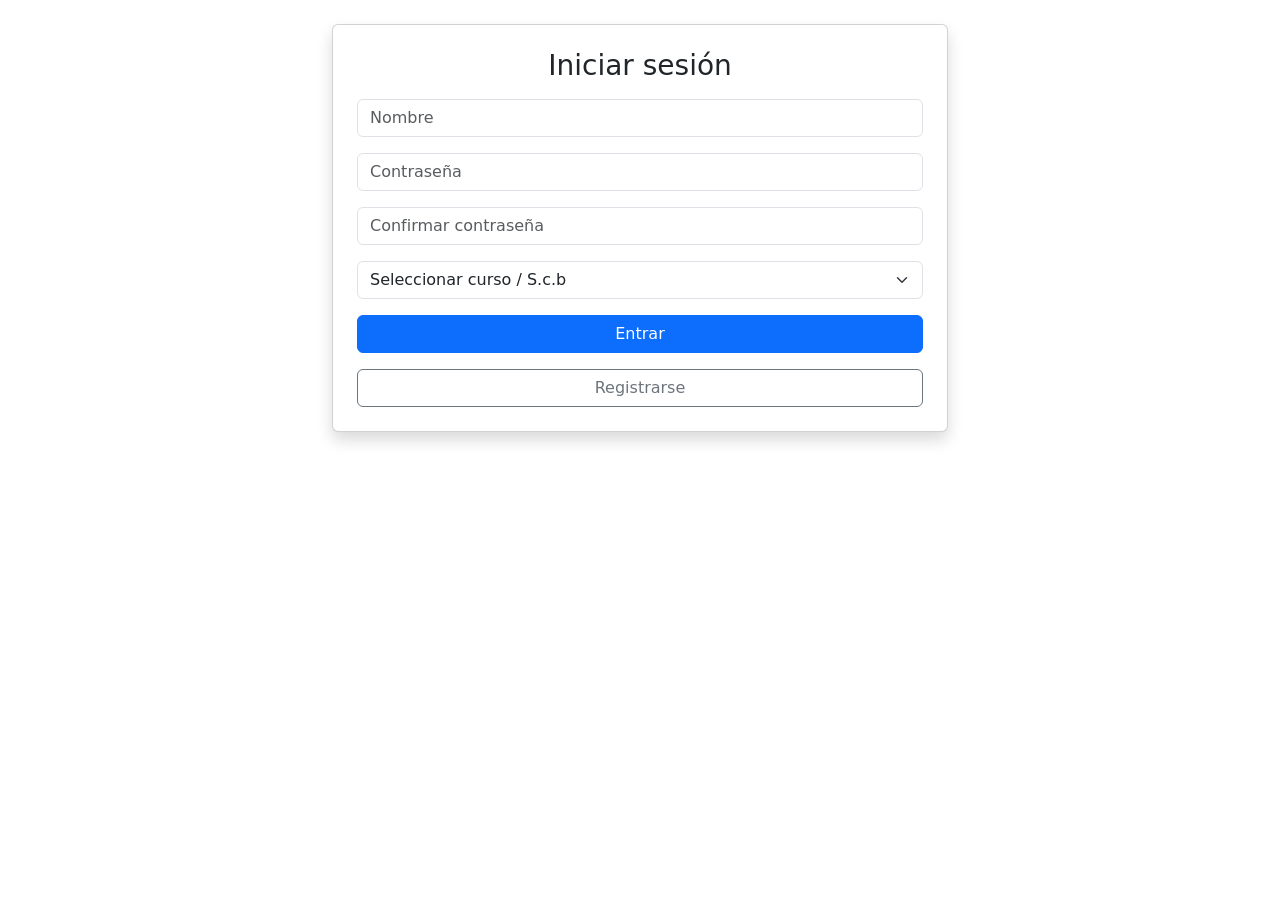
==== login.html @ 497bd553 "reestructurar el proyecto kiosco" ====
<!DOCTYPE html>
<html lang="es">
<head>
  <meta charset="UTF-8">
  <title>Login</title>
  <meta name="viewport" content="width=device-width, initial-scale=1.0">

  <!-- Bootstrap -->
  <link href="https://cdn.jsdelivr.net/npm/bootstrap@5.3.0/dist/css/bootstrap.min.css" rel="stylesheet">

  <link rel="stylesheet" href="login.css">

</head>

<body>

<!--                  display="" id="loginBox"-->
 <div class="container mt-4" style="max-width: 50%;  min-width: 100PX;">

   <div class="card p-4 shadow">

      <h3 class="text-center mb-3">
        Iniciar sesión
      </h3>

    <!-- NOMBRE -->

   <input
    type="text"
    id="nombre"
    class="form-control mb-3"
    placeholder="Nombre">

    <!-- CONTRASEÑA -->

   <input
      type="password"
      id="password"
      class="form-control mb-3"
      placeholder="Contraseña">

    <!-- CONFIRMAR CONTRASEÑA -->

    <input
      type="password"
      id="passwordConfirm"
      class="form-control mb-3"
      placeholder="Confirmar contraseña">

    <!-- CURSO -->

    <select
      id="curso"
      class="form-select mb-3">

     <option value="">Seleccionar curso / S.c.b</option>

     <option>sala de profesores</option>
     <option>coordinacion</option>
     <option>bliblioteca</option>
     <option>profesores</option>
     <option>ATD</option>

     <option>1ºA</option>
     <option>1ºB</option>
     <option>1ºC</option>

     <option>2ºA</option>
     <option>2ºB</option>
     <option>2ºC</option>

     <option>3ºA</option>
     <option>3ºB</option>
     <option>3ºC</option>

     <option>4ºAlimentos</option>
     <option>4ºProgramación</option>
     <option>4ºComunicación</option>

     <option>5ºAlimentos</option>
     <option>5ºProgramación</option>
     <option>5ºComunicación</option>

     <option>6ºAlimentos</option>
     <option>6ºProgramación</option>
     <option>6ºComunicación</option>

     <option>7ºAlimentos</option>
     <option>7ºProgramación</option>

    </select>

<!-- BOTON -->

  <button
   class="btn btn-primary w-100"
   onclick="login()">

   Entrar

  </button>

  <button
   class="btn btn-outline-secondary w-100 mt-3"
   onclick="registrarse()">

   Registrarse

   </button>

  </div>

 </div>
</body>

<script src="javascrip.js"></script>
<script src="https://cdn.jsdelivr.net/npm/bootstrap@5.3.0/dist/js/bootstrap.bundle.min.js"></script>

</html>
---- login.css ----
#login_Box {
  min-height: calc(100vh - 30px);
  display: flex;
  align-items: center;
  justify-content: center;
  padding: 1.5rem;
}

#login_Box .card {
  width: 10%;
  max-width: 100px;
  border: none;
  border-radius: 28px;
  padding: 2rem;
  background: rgba(255, 255, 255, 0.98);
  box-shadow: 0 24px 60px rgba(15, 23, 42, 0.12);
}

#login_Box h3 {
  margin-bottom: 1.5rem;
  font-size: 2rem;
  font-weight: 800;
  letter-spacing: -0.02em;
  color: #0f172a;
}

#login_Box .form-control,
#login_Box .form-select,
#login_Box .btn {
  border-radius: 16px;
}

#login_Box .form-control,
#login_Box .form-select {
  border: 1px solid rgba(148, 163, 184, 0.28);
  padding: 1rem 1.1rem;
  transition: border-color 0.25s ease, box-shadow 0.25s ease;
}

#login_Box .form-control:focus,
#login_Box .form-select:focus {
  border-color: #4f46e5;
  box-shadow: 0 0 0 0.2rem rgba(79, 70, 229, 0.18);
  outline: none;
}

#login_Box .btn-primary {
  background: linear-gradient(135deg, #4f46e5, #2563eb);
  border: none;
  padding: 1rem 1.2rem;
  font-weight: 700;
  box-shadow: 0 18px 35px rgba(59, 130, 246, 0.18);
}

#login_Box .btn-primary:hover,
#login_Box .btn-primary:focus {
  background: linear-gradient(135deg, #4338ca, #1d4ed8);
}

#login_Box input::placeholder {
  color: #64748b;
}

#login_Box .card p {
  margin-bottom: 0.5rem;
  color: #64748b;
}
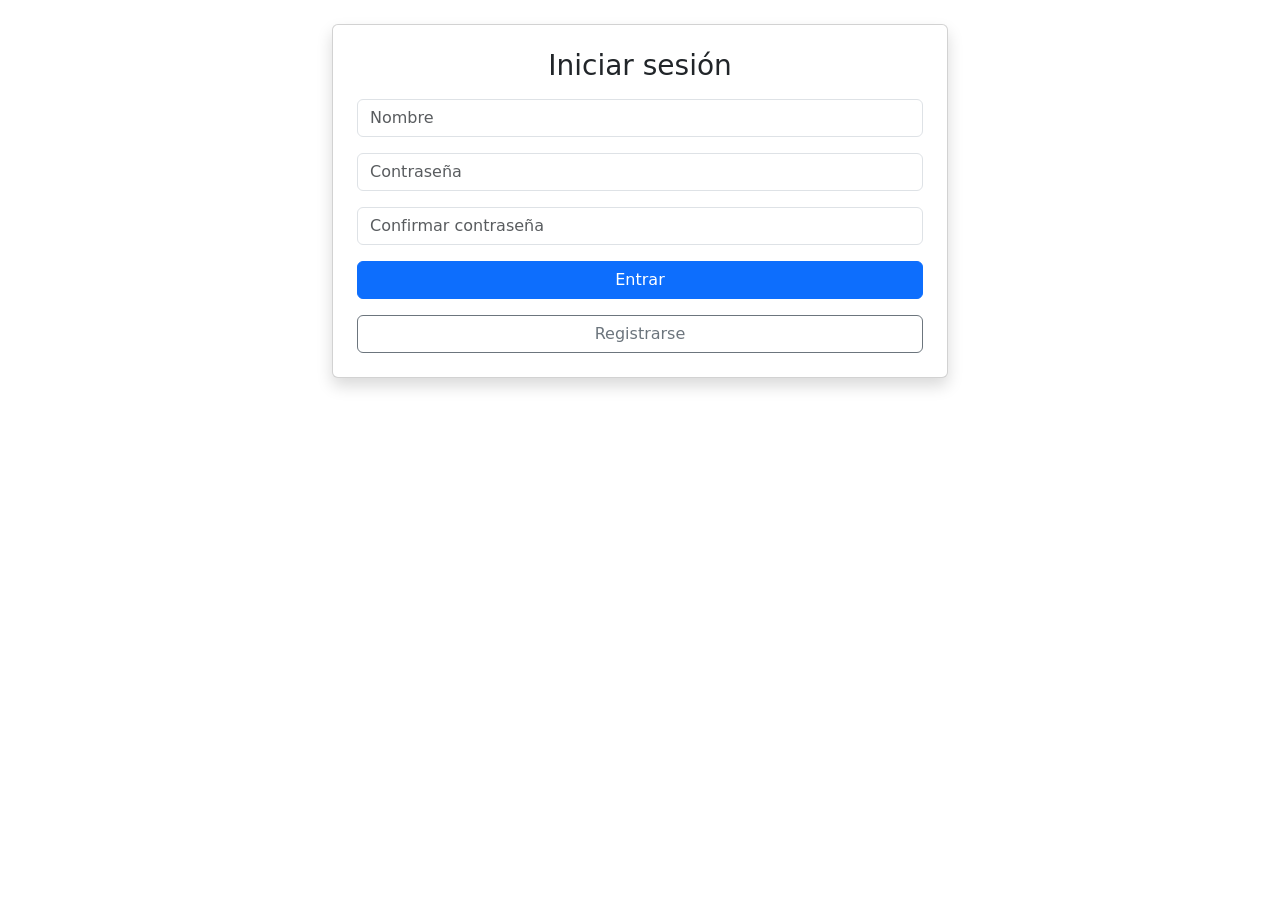
==== commit 7340e0bd: "cambios 3" ====
--- a/login.html
+++ b/login.html
@@ -49,49 +49,6 @@
       class="form-control mb-3"
       placeholder="Confirmar contraseña">
 
-    <!-- CURSO -->
-
-    <select
-      id="curso"
-      class="form-select mb-3">
-
-     <option value="">Seleccionar curso / S.c.b</option>
-
-     <option>sala de profesores</option>
-     <option>coordinacion</option>
-     <option>bliblioteca</option>
-     <option>profesores</option>
-     <option>ATD</option>
-
-     <option>1ºA</option>
-     <option>1ºB</option>
-     <option>1ºC</option>
-
-     <option>2ºA</option>
-     <option>2ºB</option>
-     <option>2ºC</option>
-
-     <option>3ºA</option>
-     <option>3ºB</option>
-     <option>3ºC</option>
-
-     <option>4ºAlimentos</option>
-     <option>4ºProgramación</option>
-     <option>4ºComunicación</option>
-
-     <option>5ºAlimentos</option>
-     <option>5ºProgramación</option>
-     <option>5ºComunicación</option>
-
-     <option>6ºAlimentos</option>
-     <option>6ºProgramación</option>
-     <option>6ºComunicación</option>
-
-     <option>7ºAlimentos</option>
-     <option>7ºProgramación</option>
-
-    </select>
-
 <!-- BOTON -->
 
   <button
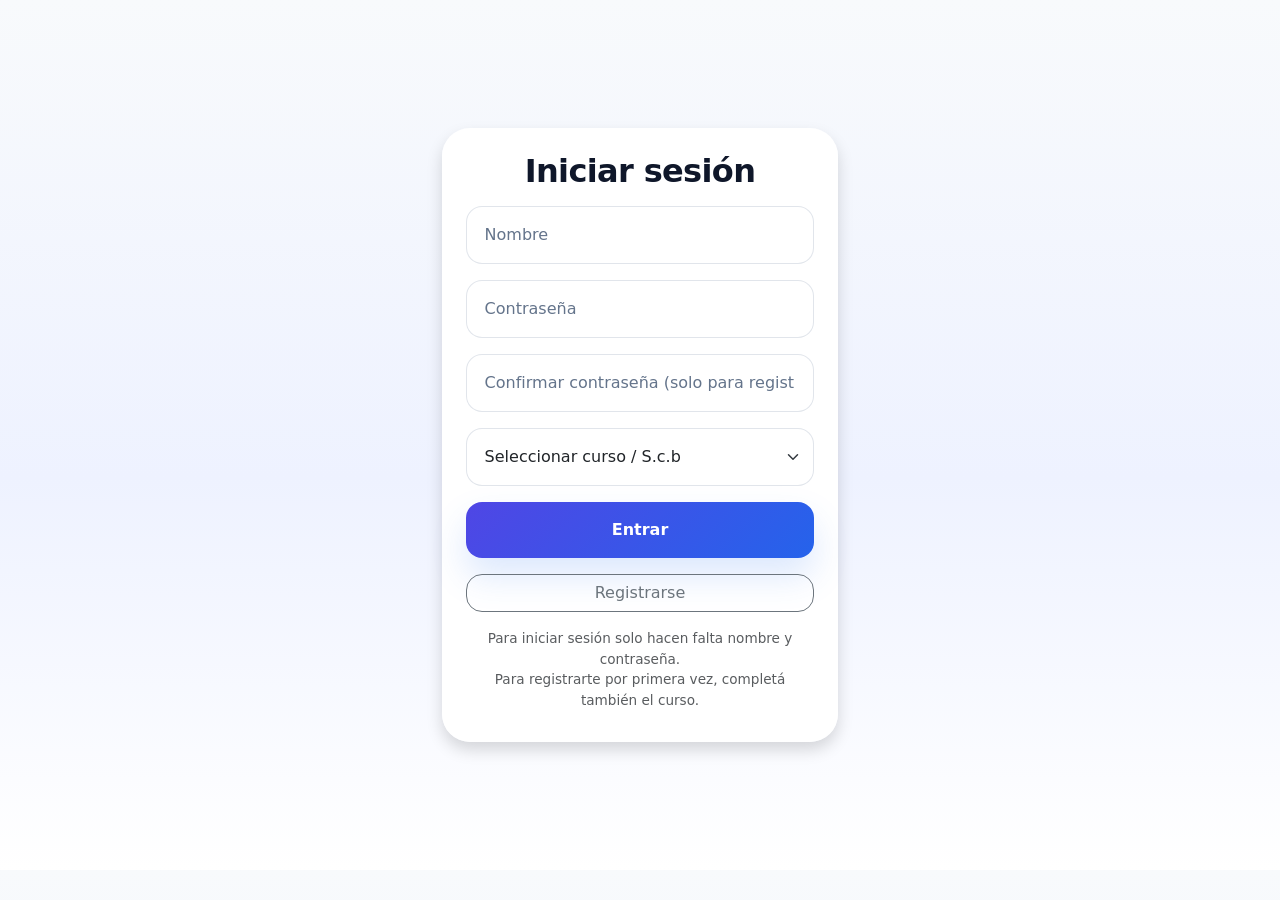
==== commit cfba5b5c: "login mejorado visualmente" ====
--- a/login.html
+++ b/login.html
@@ -1,78 +1,81 @@
-
 
 <!DOCTYPE html>
 <html lang="es">
 <head>
   <meta charset="UTF-8">
-  <title>Login</title>
+  <title>Login - Tiendita buen precio</title>
   <meta name="viewport" content="width=device-width, initial-scale=1.0">
-
+ 
   <!-- Bootstrap -->
   <link href="https://cdn.jsdelivr.net/npm/bootstrap@5.3.0/dist/css/bootstrap.min.css" rel="stylesheet">
-
   <link rel="stylesheet" href="login.css">
-
 </head>
-
+ 
 <body>
-
-<!--                  display="" id="loginBox"-->
- <div class="container mt-4" style="max-width: 50%;  min-width: 100PX;">
-
-   <div class="card p-4 shadow">
-
-      <h3 class="text-center mb-3">
-        Iniciar sesión
-      </h3>
-
-    <!-- NOMBRE -->
-
-   <input
-    type="text"
-    id="nombre"
-    class="form-control mb-3"
-    placeholder="Nombre">
-
-    <!-- CONTRASEÑA -->
-
-   <input
-      type="password"
-      id="password"
-      class="form-control mb-3"
-      placeholder="Contraseña">
-
-    <!-- CONFIRMAR CONTRASEÑA -->
-
-    <input
-      type="password"
-      id="passwordConfirm"
-      class="form-control mb-3"
-      placeholder="Confirmar contraseña">
-
-<!-- BOTON -->
-
-  <button
-   class="btn btn-primary w-100"
-   onclick="login()">
-
-   Entrar
-
-  </button>
-
-  <button
-   class="btn btn-outline-secondary w-100 mt-3"
-   onclick="registrarse()">
-
-   Registrarse
-
-   </button>
-
+ 
+<div id="login_Box">
+  <div class="container" style="max-width: 420px;">
+    <div class="card p-4 shadow">
+ 
+      <h3 class="text-center mb-3">Iniciar sesión</h3>
+ 
+      <!-- NOMBRE -->
+      <input type="text" id="nombre" class="form-control mb-3" placeholder="Nombre">
+ 
+      <!-- CONTRASEÑA -->
+      <input type="password" id="password" class="form-control mb-3" placeholder="Contraseña">
+ 
+      <!-- CONFIRMAR CONTRASEÑA (solo para registrarse) -->
+      <input type="password" id="passwordConfirm" class="form-control mb-3" placeholder="Confirmar contraseña (solo para registrarte)">
+ 
+      <!-- CURSO (solo hace falta para registrarse) -->
+      <select id="curso" class="form-select mb-3">
+        <option value="">Seleccionar curso / S.c.b</option>
+        <option>sala de profesores</option>
+        <option>coordinacion</option>
+        <option>biblioteca</option>
+        <option>profesores</option>
+        <option>ATD</option>
+        <option>1ºA</option>
+        <option>1ºB</option>
+        <option>1ºC</option>
+        <option>2ºA</option>
+        <option>2ºB</option>
+        <option>2ºC</option>
+        <option>3ºA</option>
+        <option>3ºB</option>
+        <option>3ºC</option>
+        <option>4ºAlimentos</option>
+        <option>4ºProgramación</option>
+        <option>4ºComunicación</option>
+        <option>5ºAlimentos</option>
+        <option>5ºProgramación</option>
+        <option>5ºComunicación</option>
+        <option>6ºAlimentos</option>
+        <option>6ºProgramación</option>
+        <option>6ºComunicación</option>
+        <option>7ºAlimentos</option>
+        <option>7ºProgramación</option>
+      </select>
+ 
+      <button class="btn btn-primary w-100" onclick="login()">Entrar</button>
+      <button class="btn btn-outline-secondary w-100 mt-3" onclick="registrarse()">Registrarse</button>
+ 
+      <p class="text-muted text-center mt-3" style="font-size: 0.85rem;">
+        Para iniciar sesión solo hacen falta nombre y contraseña.<br>
+        Para registrarte por primera vez, completá también el curso.
+      </p>
+ 
+    </div>
   </div>
-
- </div>
+</div>
+ 
+<script src="config.js"></script>
+<script src="api.js"></script>
+<script src="auth.js"></script>
+<script>
+  protegerPagina();
+</script>
+<script src="https://cdn.jsdelivr.net/npm/bootstrap@5.3.0/dist/js/bootstrap.bundle.min.js"></script>
 </body>
-
-<script src="javascrip.js"></script>
-<script src="https://cdn.jsdelivr.net/npm/bootstrap@5.3.0/dist/js/bootstrap.bundle.min.js"></script>
-
 </html>
--- a/login.css
+++ b/login.css
@@ -1,6 +1,9 @@
 
 
-
+body {
+  background: linear-gradient(180deg, #f8fafc 0%, #eef2ff 55%, #ffffff 100%);
+}
+ 
 #login_Box {
   min-height: calc(100vh - 30px);
   display: flex;
@@ -8,17 +11,16 @@
   justify-content: center;
   padding: 1.5rem;
 }
-
+ 
 #login_Box .card {
-  width: 10%;
-  max-width: 100px;
+  width: 100%;
   border: none;
   border-radius: 28px;
   padding: 2rem;
   background: rgba(255, 255, 255, 0.98);
   box-shadow: 0 24px 60px rgba(15, 23, 42, 0.12);
 }
-
+ 
 #login_Box h3 {
   margin-bottom: 1.5rem;
   font-size: 2rem;
@@ -26,27 +28,27 @@
   letter-spacing: -0.02em;
   color: #0f172a;
 }
-
+ 
 #login_Box .form-control,
 #login_Box .form-select,
 #login_Box .btn {
   border-radius: 16px;
 }
-
+ 
 #login_Box .form-control,
 #login_Box .form-select {
   border: 1px solid rgba(148, 163, 184, 0.28);
   padding: 1rem 1.1rem;
   transition: border-color 0.25s ease, box-shadow 0.25s ease;
 }
-
+ 
 #login_Box .form-control:focus,
 #login_Box .form-select:focus {
   border-color: #4f46e5;
   box-shadow: 0 0 0 0.2rem rgba(79, 70, 229, 0.18);
   outline: none;
 }
-
+ 
 #login_Box .btn-primary {
   background: linear-gradient(135deg, #4f46e5, #2563eb);
   border: none;
@@ -54,17 +56,17 @@
   font-weight: 700;
   box-shadow: 0 18px 35px rgba(59, 130, 246, 0.18);
 }
-
+ 
 #login_Box .btn-primary:hover,
 #login_Box .btn-primary:focus {
   background: linear-gradient(135deg, #4338ca, #1d4ed8);
 }
-
+ 
 #login_Box input::placeholder {
   color: #64748b;
 }
-
+ 
 #login_Box .card p {
   margin-bottom: 0.5rem;
   color: #64748b;
-}
+}
